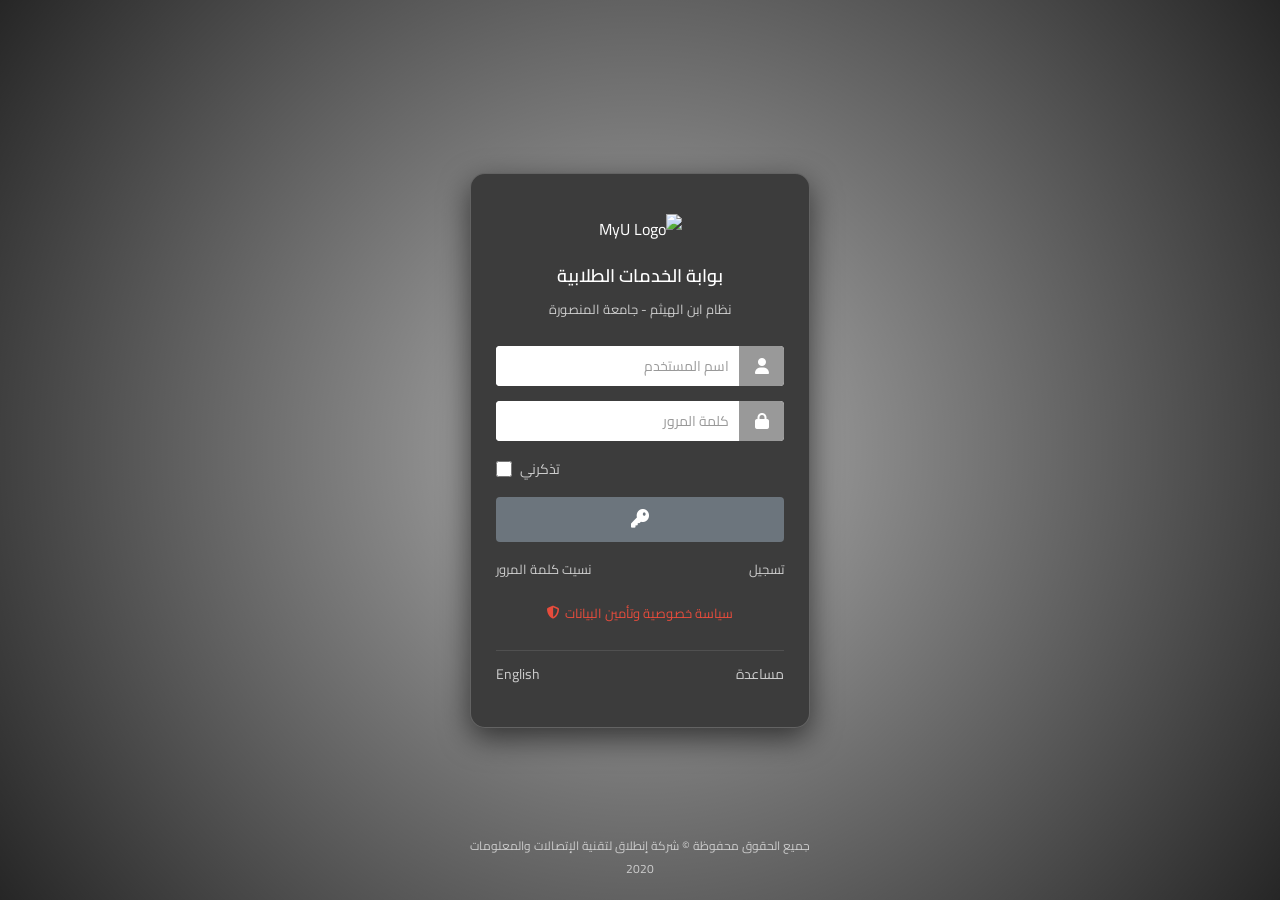
==== index.html @ 15fc0a16 "Add files via upload" ====
<!DOCTYPE html>
<html lang="ar" dir="rtl">
<head>
    <meta charset="UTF-8">
    <meta name="viewport" content="width=device-width, initial-scale=1.0">
    <title>MyU - بوابة الخدمات الطلابية</title>
    <link rel="icon" type="image/png" href="imges/login.png">

    <link href="https://fonts.googleapis.com/css2?family=Cairo:wght@400;600;700&display=swap" rel="stylesheet">
    <link rel="stylesheet" href="https://cdnjs.cloudflare.com/ajax/libs/font-awesome/6.4.0/css/all.min.css">
    
    <style>
        * {
            box-sizing: border-box;
            margin: 0;
            padding: 0;
            outline: none;
        }

        body {
            font-family: 'Cairo', sans-serif;
            height: 100vh;
            display: flex;
            justify-content: center;
            align-items: center;
            background-image: url('imges/00.jpg'); 
            background-size: cover;
            background-position: center;
            background-repeat: no-repeat;
            position: relative;
            overflow: hidden;
        }

        /* تأثير تعتيم الأطراف (Vignette) */
        body::before {
            content: '';
            position: absolute;
            top: 0;
            left: 0;
            width: 100%;
            height: 100%;
            background: radial-gradient(circle, rgba(0,0,0,0.3) 0%, rgba(0,0,0,0.85) 100%);
            z-index: 1;
        }

        .login-card {
            position: relative;
            z-index: 2;
            background: rgb(60, 60, 60); 
            width: 340px; 
            padding: 40px 25px; 
            border-radius: 15px;
            border: 1px solid rgba(255, 255, 255, 0.2);
            text-align: center;
            box-shadow: 0 10px 30px rgba(0,0,0,0.6);
            color: #fff;
        }

        .logo-container {
            margin-bottom: 15px;
        }
        
        .logo-container img {
            max-width: 120px;
            background: transparent; 
        }

        h1 {
            font-size: 18px;
            margin-bottom: 5px;
            font-weight: 600;
        }

        h2 {
            font-size: 13px;
            color: #ccc;
            margin-bottom: 25px; 
            font-weight: 400;
        }

        .input-group {
            display: flex;
            background: #fff;
            border-radius: 4px;
            overflow: hidden;
            margin-bottom: 15px;
            height: 40px;
        }

        .input-icon {
            background: #999;
            width: 45px;
            display: flex;
            align-items: center;
            justify-content: center;
            color: #fff;
        }

        .form-control {
            border: none;
            flex: 1;
            padding: 0 10px;
            font-family: 'Cairo', sans-serif;
            font-size: 14px;
            /* لون النص: أسود رمادي فاتح قليلاً */
            color: #444444; 
        }

        .form-control::placeholder {
            color: #999;
        }

        .remember-me {
            display: flex;
            align-items: center;
            justify-content: flex-end;
            margin-bottom: 15px;
            font-size: 14px;
            color: #ccc;
        }

        .remember-me input {
            margin-right: 8px;
            width: 16px;
            height: 16px;
            accent-color: #555;
        }

        .btn-login {
            width: 100%;
            background: #6c757d;
            border: none;
            height: 45px;
            border-radius: 4px;
            color: #fff;
            font-size: 18px;
            cursor: pointer;
            transition: background 0.3s;
            display: flex;
            align-items: center;
            justify-content: center;
        }

        .btn-login:hover {
            background: #5a6268;
        }

        .links-row {
            display: flex;
            justify-content: space-between;
            margin-top: 15px;
            font-size: 13px;
            color: #ccc;
        }

        .links-row a {
            color: #ccc;
            text-decoration: none;
        }

        .links-row a:hover {
            color: #fff;
        }

        .privacy-link {
            display: block;
            margin-top: 20px;
            color: #e74c3c;
            font-size: 13px;
            text-decoration: none;
            display: flex;
            align-items: center;
            justify-content: center;
            gap: 5px;
        }

        .card-footer {
            display: flex;
            justify-content: space-between;
            margin-top: 25px; 
            font-size: 14px;
            color: #ccc;
            border-top: 1px solid rgba(255,255,255,0.1);
            padding-top: 10px;
        }
        
        .card-footer a {
            color: #ccc;
            text-decoration: none;
        }

        .page-copyright {
            position: absolute;
            bottom: 20px;
            z-index: 2;
            color: #ccc;
            font-size: 12px;
            text-align: center;
            width: 100%;
        }

    </style>
</head>
<body>

    <div class="login-card">
        <div class="logo-container">
            <img src="imges/login.png" alt="MyU Logo">
        </div>

        <h1>بوابة الخدمات الطلابية</h1>
        <h2>نظام ابن الهيثم - جامعة المنصورة</h2>

        <form>
            <div class="input-group">
                <div class="input-icon">
                    <i class="fa-solid fa-user"></i>
                </div>
                <input type="text" id="username" class="form-control" placeholder="اسم المستخدم">
            </div>

            <div class="input-group">
                <div class="input-icon">
                    <i class="fa-solid fa-lock"></i>
                </div>
                <input type="password" id="password" class="form-control" placeholder="كلمة المرور">
            </div>

            <div class="remember-me">
                <label for="remember">تذكرني</label>
                <input type="checkbox" id="remember">
            </div>

            <button type="button" class="btn-login" onclick="login()">
                <i class="fa-solid fa-key"></i>
            </button>

            <div class="links-row">
                <a href="#">تسجيل</a>
                <a href="#">نسيت كلمة المرور</a>
            </div>

            <a href="#" class="privacy-link">
                <span>سياسة خصوصية وتأمين البيانات</span>
                <i class="fa-solid fa-shield-halved"></i>
            </a>

            <div class="card-footer">
                <a href="#">مساعدة</a>
                <a href="#">English</a>
            </div>
        </form>
    </div>

    <div class="page-copyright">
        جميع الحقوق محفوظة © شركة إنطلاق لتقنية الإتصالات والمعلومات
        <br>
        2020
    </div>

    <script>
        function login() {
            var user = document.getElementById('username').value;
            var pass = document.getElementById('password').value;

            var correctUser = "30604308801052";
            var correctPass = "Ahmed2006$";

            if(user === correctUser && pass === correctPass) {
                window.location.href = "home.html";
            } else {
                alert("بيانات الدخول غير صحيحة! يرجى التأكد من اسم المستخدم وكلمة المرور.");
            }
        }
    </script>

</body>
</html>
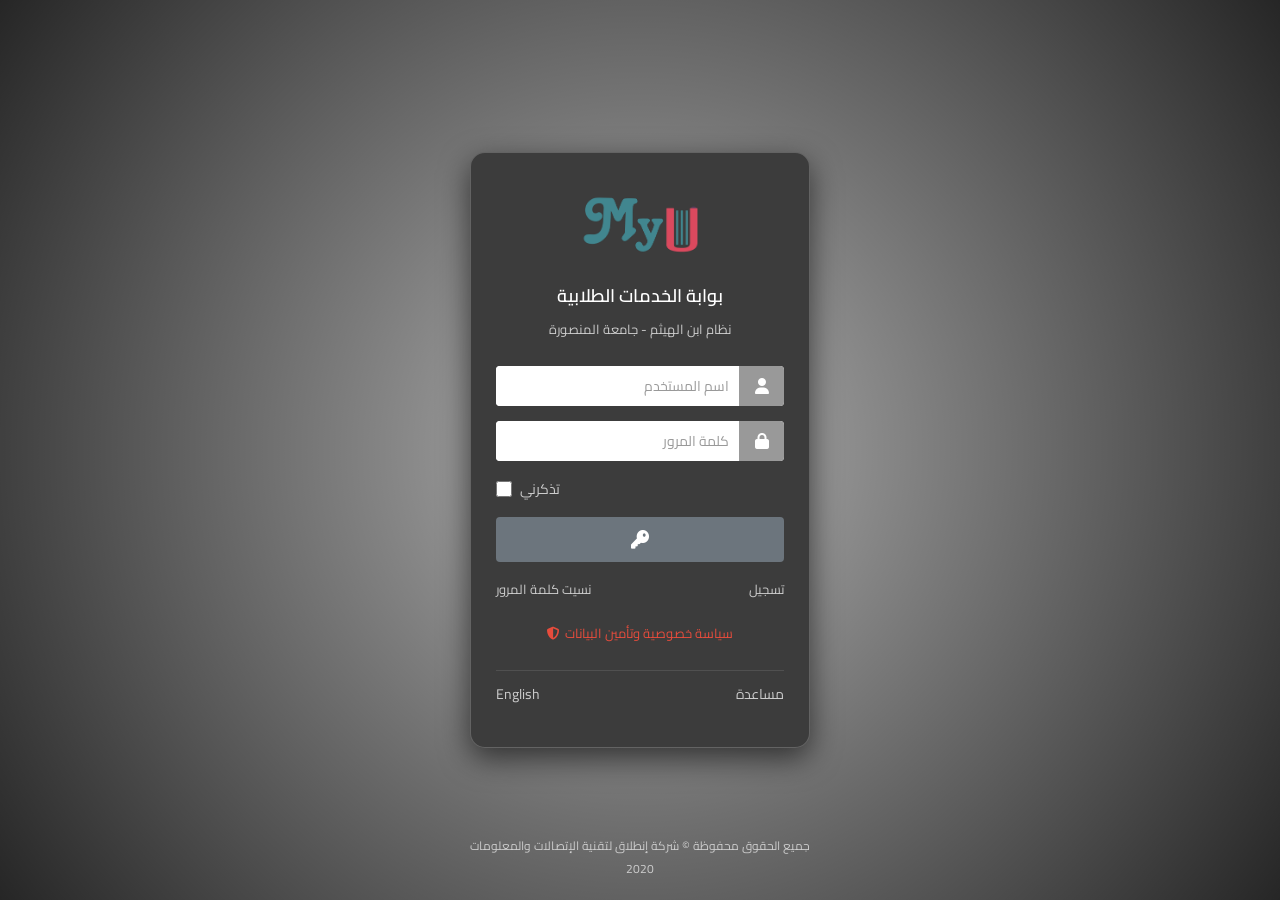
==== commit 14f12722: "index.html" ====
--- a/index.html
+++ b/index.html
@@ -205,7 +205,7 @@
 
     <div class="login-card">
         <div class="logo-container">
-            <img src="imges/login.png" alt="MyU Logo">
+            <img src="login.png" alt="MyU Logo">
         </div>
 
         <h1>بوابة الخدمات الطلابية</h1>
@@ -275,4 +275,4 @@
     </script>
 
 </body>
-</html>+</html>
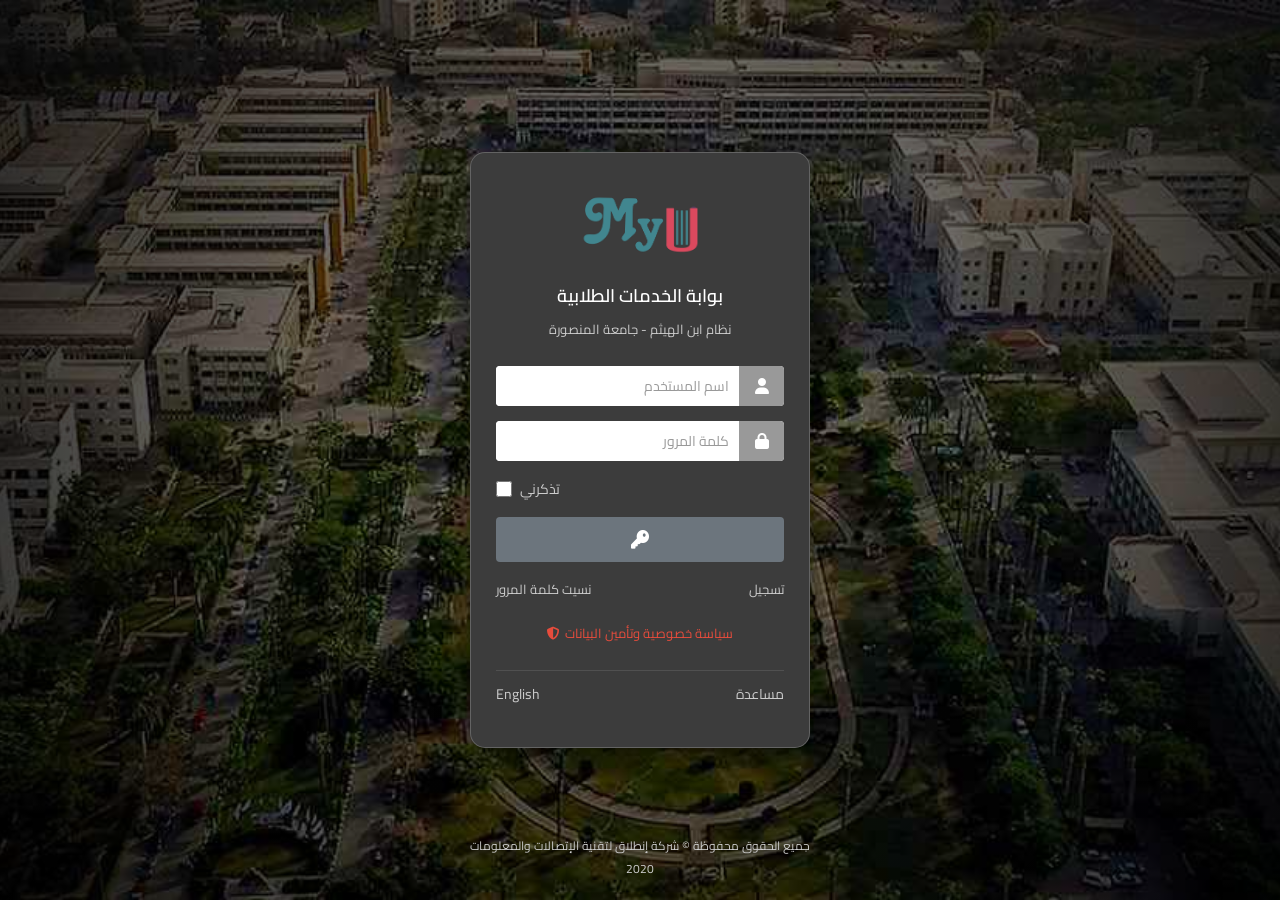
==== commit e0e918ae: "index.html" ====
--- a/index.html
+++ b/index.html
@@ -23,7 +23,7 @@
             display: flex;
             justify-content: center;
             align-items: center;
-            background-image: url('imges/00.jpg'); 
+            background-image: url('00.jpg'); 
             background-size: cover;
             background-position: center;
             background-repeat: no-repeat;
